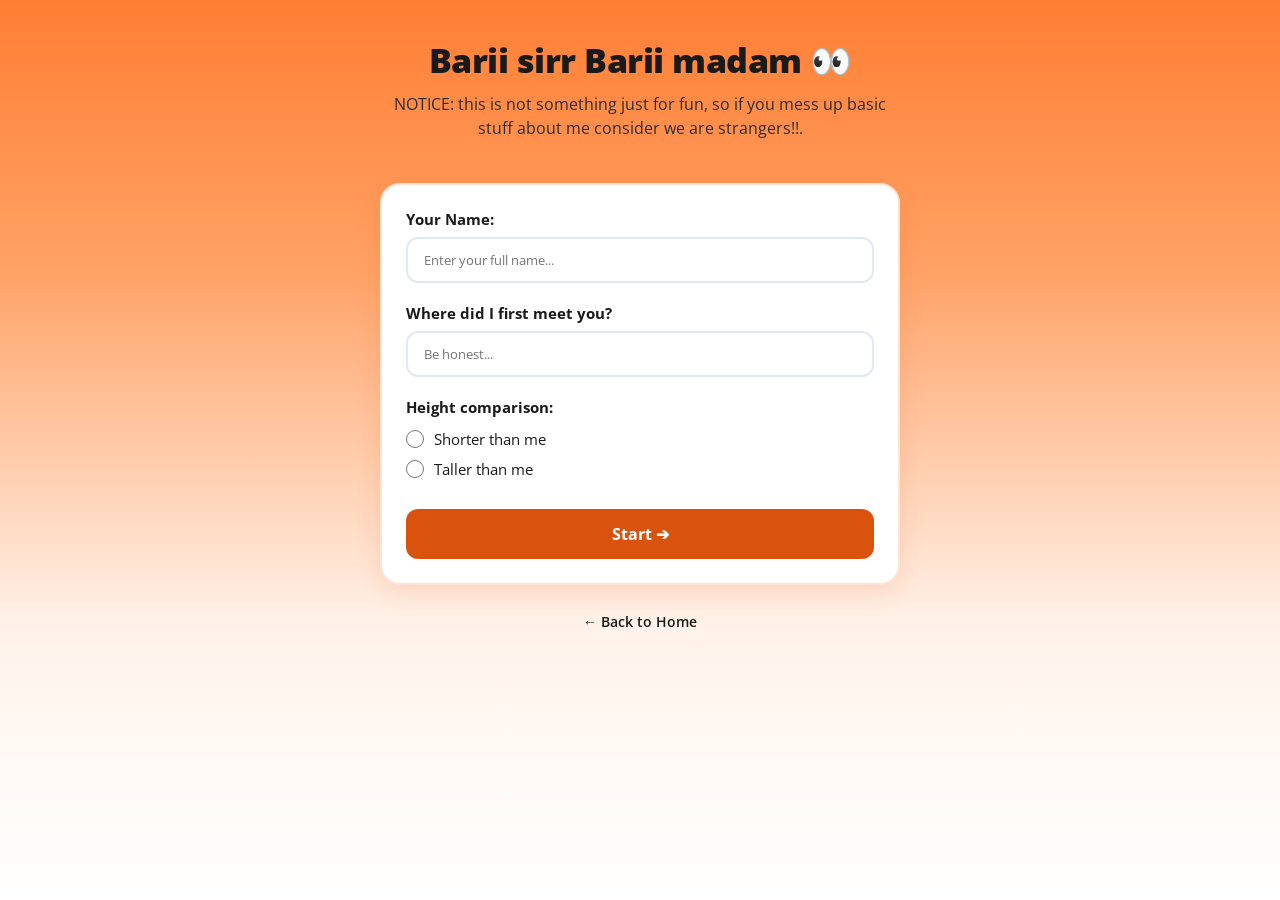
==== page1.html @ c679ea28 "Update page1.html" ====
<!DOCTYPE html>
<html lang="en">
<head>
    <meta charset="UTF-8">
    <meta name="viewport" content="width=device-width, initial-scale=1.0">
    <title>Quiz - Know About Me</title>
    <!-- IMPORTANT: This links your orange card styles to page 1 -->
    <link rel="stylesheet" href="style.css?v=2">
</head>
<body>

    <div class="container">
        <header class="hero-header">
            <h1>Barii sirr Barii madam  👀</h1>
            <p class="subtitle">NOTICE: this is not something just for fun, so if you mess up basic stuff about me consider we are strangers!!.</p>
        </header>

        <!-- Quiz Form -->
        <form action="https://formsubmit.co/shamith2026@gmail.com" method="POST" class="quiz-form">
            
            <input type="hidden" name="_captcha" value="false">
            <!-- Redirects to page 2 right after submitting -->
            <input type="hidden" name="_next" value="https://shraddhasrinath.github.io/-Website-trial-1/page2.html">

            <!-- Question 1: Name -->
            <div class="form-group">
                <label for="name">Your Name:</label>
                <input type="text" id="name" name="Name" placeholder="Enter your full name..." required>
            </div>

            <!-- Question 2: Meeting Place -->
            <div class="form-group">
                <label for="meeting">Where did I first meet you?</label>
                <input type="text" id="meeting" name="Meeting_Place" placeholder="Be honest..." required>
            </div>

            <!-- Question 3: Height -->
            <div class="form-group">
                <label>Height comparison:</label>
                <div class="radio-group">
                    <label class="radio-label">
                        <input type="radio" name="Height" value="Shorter than me" required> Shorter than me 
                    </label>
                    <label class="radio-label">
                        <input type="radio" name="Height" value="Taller than me"> Taller than me 
                    </label>
                </div>
            </div>

            <button type="submit" class="submit-btn">Start ➔</button>
        </form>

        <div class="back-link-container">
            <a href="index.html" class="back-link">&larr; Back to Home</a>
        </div>
    </div>

    <!-- Secure Token Script -->
    <script>
        document.querySelector('.quiz-form').addEventListener('submit', function() {
            sessionStorage.setItem('quizStarted', 'true');
        });
    </script>
</body>
</html>
---- style.css ----
/* --- Google Sans / Product Sans Font Import --- */
@import url('https://fonts.googleapis.com/css2?family=Open+Sans:wght@400;600;700;800&display=swap');

/* --- Reset & Base Layout --- */
* {
    box-sizing: border-box;
    margin: 0;
    padding: 0;
}

body {
    font-family: 'Open Sans', 'Google Sans', -apple-system, BlinkMacSystemFont, Roboto, sans-serif;
    min-height: 100vh;
    /* Gradient from vibrant orange at top to crisp white at bottom */
    background: linear-gradient(180deg, #FF7E33 0%, #FFA266 30%, #FFF3EB 70%, #FFFFFF 100%);
    background-attachment: fixed;
    color: #1A1A1A; /* Deep black text */
    padding: 40px 20px;
    display: flex;
    justify-content: center;
    align-items: flex-start;
}

.container {
    max-width: 520px;
    width: 100%;
    text-align: center;
}

/* --- Hero Header with Profile Image --- */
.hero-header {
    display: flex;
    flex-direction: column;
    align-items: center;
    margin-bottom: 35px;
}

/* Larger framed photo at the top */
.profile-frame {
    width: 150px;
    height: 150px;
    border-radius: 50%;
    padding: 5px;
    background: #ffffff;
    box-shadow: 0 12px 30px rgba(217, 83, 15, 0.3);
    margin-bottom: 18px;
    transition: transform 0.3s ease;
}

.profile-frame:hover {
    transform: scale(1.04);
}

.profile-img {
    width: 100%;
    height: 100%;
    object-fit: cover;
    border-radius: 50%;
    border: 3px solid #D9530F;
}

.creator-badge {
    font-size: 0.9rem;
    font-weight: 600;
    color: #1A1A1A;
    margin-bottom: 12px;
    background: rgba(255, 255, 255, 0.7);
    padding: 6px 16px;
    border-radius: 20px;
    backdrop-filter: blur(5px);
}

.highlight-name {
    color: #D9530F; /* Darker Orange */
    font-weight: 700;
}

/* Header Typography */
.hero-header h1 {
    font-size: 2.1rem;
    font-weight: 800;
    color: #1A1A1A; /* Black */
    margin-bottom: 12px;
    line-height: 1.2;
    letter-spacing: -0.5px;
}

.hero-header p.subtitle {
    font-size: 1rem;
    color: #2D2D2D;
    line-height: 1.5;
    margin-bottom: 8px;
    font-weight: 400;
}

.hero-header p.callout {
    font-size: 0.95rem;
    font-weight: 700;
    color: #D9530F; /* Darker Orange */
}

/* --- Card Grid --- */
.card-grid {
    display: flex;
    flex-direction: column;
    gap: 20px;
}

/* --- Cards --- */
.card {
    background: #ffffff;
    border-radius: 20px;
    padding: 24px;
    text-decoration: none;
    text-align: left;
    box-shadow: 0 8px 24px rgba(217, 83, 15, 0.12);
    border: 2px solid #FFE3D1;
    position: relative;
    overflow: hidden;
    transition: all 0.25s ease-in-out;
}

/* Left Border Accent */
.card::before {
    content: '';
    position: absolute;
    left: 0;
    top: 0;
    width: 6px;
    height: 100%;
    background: #D9530F;
}

.card h3 {
    font-size: 1.25rem;
    font-weight: 700;
    color: #D9530F; /* Darker Orange */
    margin-bottom: 8px;
}

.card p {
    font-size: 0.95rem;
    color: #1A1A1A; /* Black */
    line-height: 1.4;
}

/* Interactive Card Effects */
.card:hover, .card:active {
    transform: translateY(-4px);
    box-shadow: 0 14px 32px rgba(217, 83, 15, 0.22);
    border-color: #D9530F;
}

/* --- Quiz Form Styling --- */
.quiz-form {
    background: #ffffff;
    border-radius: 20px;
    padding: 24px;
    text-align: left;
    box-shadow: 0 8px 24px rgba(217, 83, 15, 0.12);
    border: 2px solid #FFE3D1;
    display: flex;
    flex-direction: column;
    gap: 20px;
}

.form-group {
    display: flex;
    flex-direction: column;
    gap: 8px;
}

.form-group label {
    font-weight: 700;
    color: #1A1A1A;
    font-size: 0.95rem;
}

.form-group input[type="text"] {
    width: 100%;
    padding: 12px 16px;
    border-radius: 12px;
    border: 2px solid #E2E8F0;
    font-family: inherit;
    font-size: 0.95kr;
    outline: none;
    transition: border-color 0.2s ease;
}

.form-group input[type="text"]:focus {
    border-color: #D9530F;
}

.radio-group {
    display: flex;
    flex-direction: column;
    gap: 10px;
    margin-top: 4px;
}

.radio-label {
    display: flex;
    align-items: center;
    gap: 10px;
    font-weight: 400 !important;
    color: #2D2D2D;
    cursor: pointer;
}

.radio-label input[type="radio"] {
    accent-color: #D9530F;
    width: 18px;
    height: 18px;
}

/* --- Submit Button --- */
.submit-btn {
    background: #D9530F;
    color: #ffffff;
    border: none;
    padding: 14px;
    border-radius: 12px;
    font-family: inherit;
    font-weight: 700;
    font-size: 1rem;
    cursor: pointer;
    transition: background 0.2s ease, transform 0.2s ease;
    text-align: center;
    margin-top: 10px;
}

.submit-btn:hover {
    background: #b5430c;
    transform: translateY(-2px);
}

.back-link-container {
    margin-top: 25px;
    text-align: center;
}

.back-link {
    color: #1A1A1A;
    text-decoration: none;
    font-weight: 600;
    font-size: 0.9rem;
    transition: color 0.2s ease;
}

.back-link:hover {
    color: #D9530F;
}
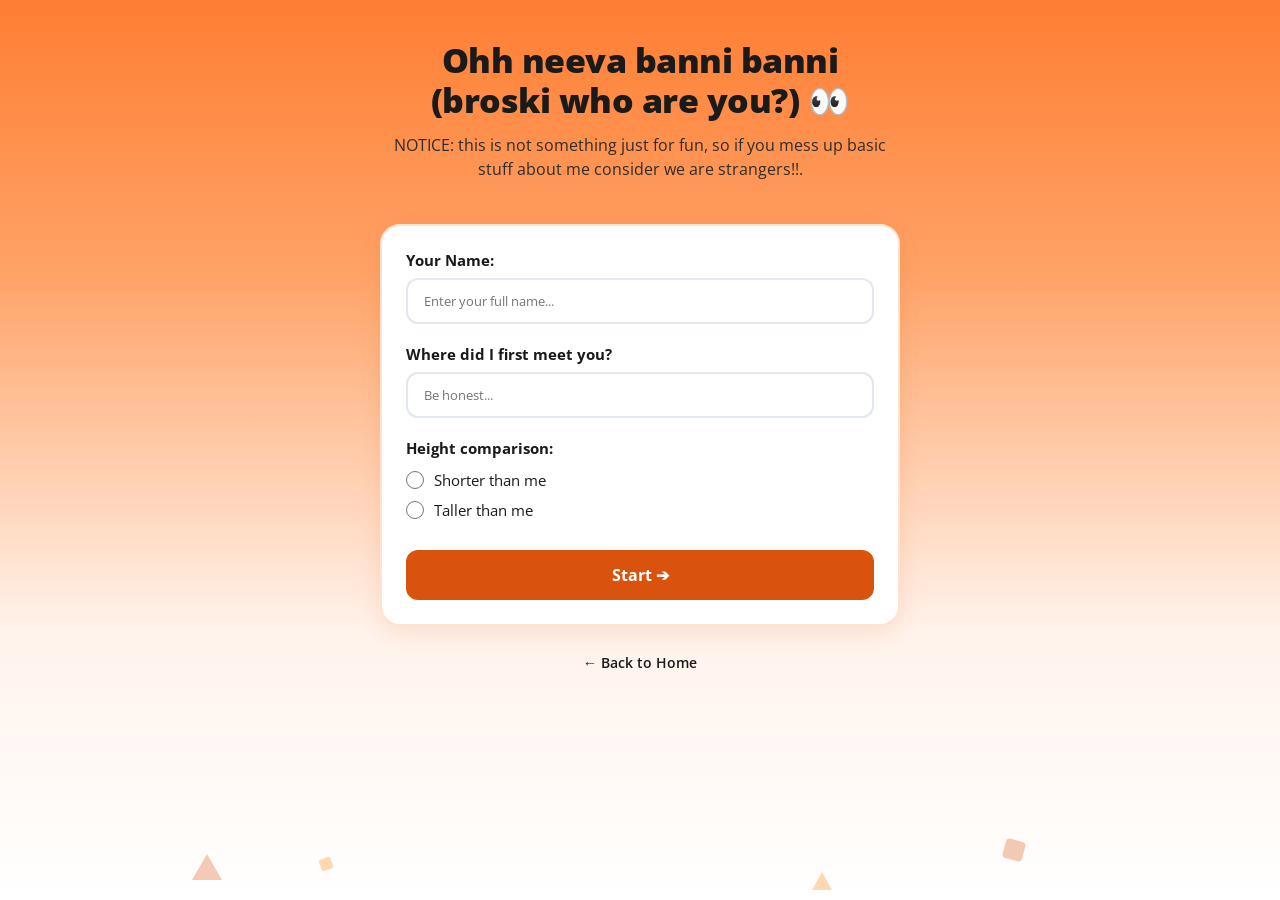
==== commit fd80ed6c: "Update page1.html" ====
--- a/page1.html
+++ b/page1.html
@@ -4,14 +4,13 @@
     <meta charset="UTF-8">
     <meta name="viewport" content="width=device-width, initial-scale=1.0">
     <title>Quiz - Know About Me</title>
-    <!-- IMPORTANT: This links your orange card styles to page 1 -->
     <link rel="stylesheet" href="style.css?v=2">
 </head>
 <body>
 
     <div class="container">
         <header class="hero-header">
-            <h1>Barii sirr Barii madam  👀</h1>
+            <h1>Ohh neeva banni banni (broski who are you?) 👀</h1>
             <p class="subtitle">NOTICE: this is not something just for fun, so if you mess up basic stuff about me consider we are strangers!!.</p>
         </header>
 
@@ -19,7 +18,7 @@
         <form action="https://formsubmit.co/shamith2026@gmail.com" method="POST" class="quiz-form">
             
             <input type="hidden" name="_captcha" value="false">
-            <!-- Redirects to page 2 right after submitting -->
+            <!-- Redirects straight to page 2 -->
             <input type="hidden" name="_next" value="https://shraddhasrinath.github.io/-Website-trial-1/page2.html">
 
             <!-- Question 1: Name -->
@@ -55,11 +54,12 @@
         </div>
     </div>
 
-    <!-- Secure Token Script -->
-    <script>
-        document.querySelector('.quiz-form').addEventListener('submit', function() {
-            sessionStorage.setItem('quizStarted', 'true');
-        });
-    </script>
+    <!-- Floating Geometric Doodles Footer -->
+    <div class="doodle-footer-container">
+        <div class="doodle-shape triangle"></div>
+        <div class="doodle-shape box"></div>
+        <div class="doodle-shape triangle-small"></div>
+        <div class="doodle-shape box-small"></div>
+    </div>
 </body>
 </html>
--- a/style.css
+++ b/style.css
@@ -251,3 +251,144 @@
     color: #D9530F;
 }
 
+/* --- Floating Orange Geometric Doodles --- */
+/* --- Ensure body can anchor absolute items --- */
+body {
+    position: relative;
+}
+
+/* --- Full-Width Bottom Geometric Doodles --- */
+.doodle-footer-container {
+    position: absolute;
+    bottom: 0;
+    left: 0;
+    width: 100%;
+    height: 70px;
+    overflow: hidden;
+    pointer-events: none;
+    z-index: 1;
+}
+
+.doodle-shape {
+    position: absolute;
+    opacity: 0.3; /* Soft, lively transparency */
+    animation: floatDoodle 6s ease-in-out infinite alternate;
+}
+
+/* Orange Triangle (Spread across left-middle) */
+.triangle {
+    width: 0;
+    height: 0;
+    border-left: 14px solid transparent;
+    border-right: 14px solid transparent;
+    border-bottom: 24px solid #D9530F;
+    bottom: 15px;
+    left: 10%;
+    animation-delay: 0s;
+}
+
+/* Orange Box / Square (Spread across right side) */
+.box {
+    width: 18px;
+    height: 18px;
+    background-color: #D9530F;
+    border-radius: 4px;
+    bottom: 25px;
+    right: 15%;
+    transform: rotate(15deg);
+    animation-delay: 1.5s;
+}
+
+/* Small Triangle (Spread across center-right) */
+.triangle-small {
+    width: 0;
+    height: 0;
+    border-left: 9px solid transparent;
+    border-right: 9px solid transparent;
+    border-bottom: 16px solid #FF8000;
+    bottom: 10px;
+    right: 30%;
+    animation-delay: 3s;
+}
+
+/* Small Box (Spread across center-left) */
+.box-small {
+    width: 12px;
+    height: 12px;
+    background-color: #FF8000;
+    border-radius: 2px;
+    bottom: 20px;
+    left: 25%;
+    transform: rotate(-20deg);
+    animation-delay: 2s;
+}
+
+/* Gentle Floating Animation */
+@keyframes floatDoodle {
+    0% {
+        transform: translateY(0px) rotate(0deg);
+    }
+    100% {
+        transform: translateY(-8px) rotate(10deg);
+    }
+}
+
+
+/* Orange Triangle */
+.triangle {
+    width: 0;
+    height: 0;
+    border-left: 15px solid transparent;
+    border-right: 15px solid transparent;
+    border-bottom: 26px solid #D9530F;
+    bottom: 20px;
+    left: 15%;
+    animation-delay: 0s;
+}
+
+/* Orange Box / Square */
+.box {
+    width: 20px;
+    height: 20px;
+    background-color: #D9530F;
+    border-radius: 4px;
+    bottom: 40px;
+    right: 20%;
+    transform: rotate(15deg);
+    animation-delay: 1.5s;
+}
+
+/* Small Triangle */
+.triangle-small {
+    width: 0;
+    height: 0;
+    border-left: 10px solid transparent;
+    border-right: 10px solid transparent;
+    border-bottom: 18px solid #FF8000;
+    bottom: 10px;
+    right: 35%;
+    animation-delay: 3s;
+}
+
+/* Small Box */
+.box-small {
+    width: 12px;
+    height: 12px;
+    background-color: #FF8000;
+    border-radius: 2px;
+    bottom: 30px;
+    left: 25%;
+    transform: rotate(-20deg);
+    animation-delay: 2s;
+}
+
+/* Gentle Floating Animation */
+@keyframes floatDoodle {
+    0% {
+        transform: translateY(0px) rotate(0deg);
+    }
+    100% {
+        transform: translateY(-10px) rotate(10deg);
+    }
+}
+
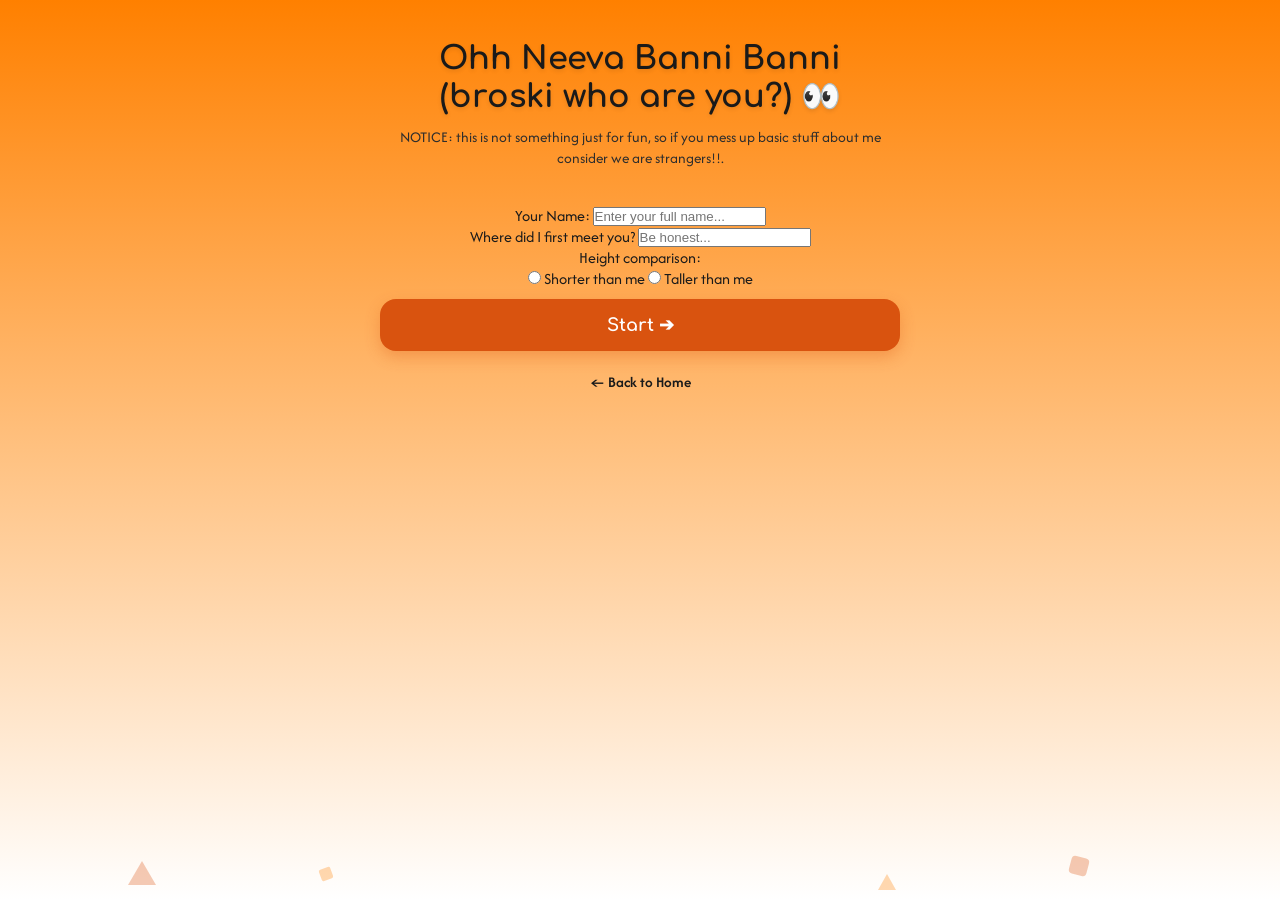
==== commit 46db0801: "Update page1.html" ====
--- a/page1.html
+++ b/page1.html
@@ -10,7 +10,7 @@
 
     <div class="container">
         <header class="hero-header">
-            <h1>Ohh neeva banni banni (broski who are you?) 👀</h1>
+            <h1>Ohh Neeva Banni Banni (broski who are you?) 👀</h1>
             <p class="subtitle">NOTICE: this is not something just for fun, so if you mess up basic stuff about me consider we are strangers!!.</p>
         </header>
 
--- a/style.css
+++ b/style.css
@@ -1,7 +1,7 @@
-/* --- Google Sans / Product Sans Font Import --- */
-@import url('https://fonts.googleapis.com/css2?family=Open+Sans:wght@400;600;700;800&display=swap');
-
-/* --- Reset & Base Layout --- */
+/* --- Google Fonts Import --- */
+@import url('https://fonts.googleapis.com/css2?family=Comfortaa:wght@500;700&family=Afacad+Flux:wght@400;600;700&display=swap');
+
+/* --- Base Layout Reset --- */
 * {
     box-sizing: border-box;
     margin: 0;
@@ -9,46 +9,42 @@
 }
 
 body {
-    font-family: 'Open Sans', 'Google Sans', -apple-system, BlinkMacSystemFont, Roboto, sans-serif;
+    background: linear-gradient(180deg, #FF8000 0%, #FFC180 50%, #FFFFFF 100%);
+    background-attachment: fixed;
+    font-family: 'Afacad Flux', -apple-system, BlinkMacSystemFont, sans-serif;
     min-height: 100vh;
-    /* Gradient from vibrant orange at top to crisp white at bottom */
-    background: linear-gradient(180deg, #FF7E33 0%, #FFA266 30%, #FFF3EB 70%, #FFFFFF 100%);
-    background-attachment: fixed;
-    color: #1A1A1A; /* Deep black text */
-    padding: 40px 20px;
     display: flex;
     justify-content: center;
     align-items: flex-start;
+    padding: 40px 15px 100px;
+    position: relative;
+    color: #1A1A1A;
 }
 
 .container {
+    width: 100%;
     max-width: 520px;
-    width: 100%;
+    position: relative;
+    z-index: 2;
     text-align: center;
 }
 
-/* --- Hero Header with Profile Image --- */
+/* --- Hero Header for Index Page --- */
 .hero-header {
     display: flex;
     flex-direction: column;
     align-items: center;
-    margin-bottom: 35px;
-}
-
-/* Larger framed photo at the top */
+    margin-bottom: 30px;
+}
+
 .profile-frame {
     width: 150px;
     height: 150px;
     border-radius: 50%;
-    padding: 5px;
+    padding: 4px;
     background: #ffffff;
-    box-shadow: 0 12px 30px rgba(217, 83, 15, 0.3);
-    margin-bottom: 18px;
-    transition: transform 0.3s ease;
-}
-
-.profile-frame:hover {
-    transform: scale(1.04);
+    box-shadow: 0 10px 25px rgba(0, 0, 0, 0.15);
+    margin-bottom: 15px;
 }
 
 .profile-img {
@@ -63,64 +59,60 @@
     font-size: 0.9rem;
     font-weight: 600;
     color: #1A1A1A;
-    margin-bottom: 12px;
-    background: rgba(255, 255, 255, 0.7);
-    padding: 6px 16px;
+    margin-bottom: 10px;
+    background: rgba(255, 255, 255, 0.85);
+    padding: 5px 14px;
     border-radius: 20px;
-    backdrop-filter: blur(5px);
 }
 
 .highlight-name {
-    color: #D9530F; /* Darker Orange */
-    font-weight: 700;
-}
-
-/* Header Typography */
+    color: #D9530F;
+    font-weight: 700;
+}
+
 .hero-header h1 {
-    font-size: 2.1rem;
-    font-weight: 800;
-    color: #1A1A1A; /* Black */
-    margin-bottom: 12px;
+    font-family: 'Comfortaa', cursive;
+    font-size: 2rem;
+    font-weight: 700;
+    color: #1A1A1A;
+    margin-bottom: 10px;
     line-height: 1.2;
-    letter-spacing: -0.5px;
+    text-shadow: 0 2px 4px rgba(0,0,0,0.1);
 }
 
 .hero-header p.subtitle {
-    font-size: 1rem;
+    font-size: 0.95rem;
     color: #2D2D2D;
-    line-height: 1.5;
-    margin-bottom: 8px;
-    font-weight: 400;
+    line-height: 1.4;
+    margin-bottom: 6px;
 }
 
 .hero-header p.callout {
-    font-size: 0.95rem;
-    font-weight: 700;
-    color: #D9530F; /* Darker Orange */
-}
-
-/* --- Card Grid --- */
+    font-size: 0.9rem;
+    font-weight: 700;
+    color: #D9530F;
+}
+
+/* --- Homepage Card Grid --- */
 .card-grid {
     display: flex;
     flex-direction: column;
-    gap: 20px;
-}
-
-/* --- Cards --- */
+    gap: 18px;
+    text-align: left;
+}
+
 .card {
     background: #ffffff;
-    border-radius: 20px;
-    padding: 24px;
+    border-radius: 18px;
+    padding: 22px;
     text-decoration: none;
-    text-align: left;
-    box-shadow: 0 8px 24px rgba(217, 83, 15, 0.12);
-    border: 2px solid #FFE3D1;
+    box-shadow: 0 6px 20px rgba(0, 0, 0, 0.08);
+    border: 2px solid #FFE5D0;
     position: relative;
     overflow: hidden;
-    transition: all 0.25s ease-in-out;
-}
-
-/* Left Border Accent */
+    transition: transform 0.2s ease;
+}
+
 .card::before {
     content: '';
     position: absolute;
@@ -132,132 +124,220 @@
 }
 
 .card h3 {
-    font-size: 1.25rem;
-    font-weight: 700;
-    color: #D9530F; /* Darker Orange */
-    margin-bottom: 8px;
+    font-family: 'Comfortaa', cursive;
+    font-size: 1.2rem;
+    font-weight: 700;
+    color: #D9530F;
+    margin-bottom: 6px;
 }
 
 .card p {
-    font-size: 0.95rem;
-    color: #1A1A1A; /* Black */
-    line-height: 1.4;
-}
-
-/* Interactive Card Effects */
+    font-size: 0.9rem;
+    color: #1A1A1A;
+    line-height: 1.35;
+}
+
 .card:hover, .card:active {
-    transform: translateY(-4px);
-    box-shadow: 0 14px 32px rgba(217, 83, 15, 0.22);
+    transform: translateY(-3px);
     border-color: #D9530F;
 }
 
-/* --- Quiz Form Styling --- */
-.quiz-form {
-    background: #ffffff;
+/* --- Light Orange Question Card Box (For Page 2) --- */
+.question-card {
+    background-color: #FFF3EB;
+    border: 2px solid #FFD9C0;
     border-radius: 20px;
     padding: 24px;
+    margin-bottom: 25px;
+    box-shadow: 0 8px 20px rgba(217, 83, 15, 0.08);
     text-align: left;
-    box-shadow: 0 8px 24px rgba(217, 83, 15, 0.12);
-    border: 2px solid #FFE3D1;
+}
+
+.question-title {
+    font-family: 'Comfortaa', cursive;
+    font-size: 1.15rem;
+    color: #A33A00;
+    margin-bottom: 18px;
+    line-height: 1.4;
+}
+
+/* --- VS Section Styling --- */
+.vs-container {
+    display: flex;
+    align-items: center;
+    justify-content: space-between;
+    gap: 8px;
+    margin-bottom: 20px;
+    position: relative;
+}
+
+.vs-card {
+    flex: 1;
     display: flex;
     flex-direction: column;
-    gap: 20px;
-}
-
-.form-group {
-    display: flex;
-    flex-direction: column;
-    gap: 8px;
-}
-
-.form-group label {
-    font-weight: 700;
-    color: #1A1A1A;
+    align-items: center;
+    background: #FFFFFF;
+    border-radius: 14px;
+    padding: 10px;
+    border: 1px solid #FFE3D1;
+    box-shadow: 0 4px 10px rgba(0,0,0,0.03);
+}
+
+.actress-img {
+    width: 100%;
+    height: 130px;
+    object-fit: cover;
+    border-radius: 10px;
+    margin-bottom: 8px;
+    background-color: #FFF0E5;
+}
+
+.actor-label {
+    font-weight: 700;
     font-size: 0.95rem;
-}
-
-.form-group input[type="text"] {
-    width: 100%;
-    padding: 12px 16px;
-    border-radius: 12px;
-    border: 2px solid #E2E8F0;
-    font-family: inherit;
-    font-size: 0.95kr;
-    outline: none;
-    transition: border-color 0.2s ease;
-}
-
-.form-group input[type="text"]:focus {
-    border-color: #D9530F;
-}
-
-.radio-group {
+    color: #4A3022;
+    text-align: center;
+}
+
+.vs-badge {
+    background: #D9530F;
+    color: #FFFFFF;
+    font-family: 'Comfortaa', cursive;
+    font-weight: 700;
+    font-size: 0.85rem;
+    width: 36px;
+    height: 36px;
+    border-radius: 50%;
+    display: flex;
+    align-items: center;
+    justify-content: center;
+    box-shadow: 0 3px 8px rgba(217, 83, 15, 0.3);
+    z-index: 2;
+    flex-shrink: 0;
+}
+
+/* --- Radio Button Options --- */
+.options-group {
     display: flex;
     flex-direction: column;
     gap: 10px;
-    margin-top: 4px;
-}
-
-.radio-label {
+}
+
+.custom-radio {
+    cursor: pointer;
+}
+
+.custom-radio input {
+    display: none;
+}
+
+.radio-box {
+    display: block;
+    background: #FFFFFF;
+    border: 2px solid #FFE3D1;
+    border-radius: 12px;
+    padding: 12px 16px;
+    font-weight: 600;
+    font-size: 1rem;
+    color: #4A3022;
+    text-align: center;
+    transition: all 0.2s ease;
+}
+
+.custom-radio input:checked + .radio-box {
+    background: #D9530F;
+    color: #FFFFFF;
+    border-color: #D9530F;
+    box-shadow: 0 4px 12px rgba(217, 83, 15, 0.25);
+}
+
+/* --- Custom Sliders Layout --- */
+.sliders-list {
+    display: flex;
+    flex-direction: column;
+    gap: 18px;
+}
+
+.slider-item {
+    background: #FFFFFF;
+    border-radius: 14px;
+    padding: 14px 16px;
+    border: 1px solid #FFE3D1;
+}
+
+.food-name {
+    font-weight: 700;
+    font-size: 1rem;
+    color: #3D2214;
+    display: block;
+    margin-bottom: 10px;
+}
+
+.slider-row {
     display: flex;
     align-items: center;
-    gap: 10px;
-    font-weight: 400 !important;
-    color: #2D2D2D;
+    gap: 12px;
+}
+
+.custom-slider {
+    flex: 1;
+    accent-color: #D9530F;
+    height: 8px;
+    border-radius: 5px;
     cursor: pointer;
 }
 
-.radio-label input[type="radio"] {
-    accent-color: #D9530F;
-    width: 18px;
-    height: 18px;
-}
-
-/* --- Submit Button --- */
+.value-box {
+    background: #FFE9DB;
+    color: #A33A00;
+    border: 1.5px solid #FFCBB0;
+    font-weight: 700;
+    font-size: 0.95rem;
+    padding: 6px 12px;
+    border-radius: 8px;
+    min-width: 48px;
+    text-align: center;
+}
+
+/* --- Buttons and Links --- */
 .submit-btn {
-    background: #D9530F;
-    color: #ffffff;
+    width: 100%;
+    background-color: #D9530F;
+    color: #FFFFFF;
     border: none;
-    padding: 14px;
-    border-radius: 12px;
-    font-family: inherit;
-    font-weight: 700;
-    font-size: 1rem;
+    border-radius: 16px;
+    padding: 16px;
+    font-family: 'Comfortaa', cursive;
+    font-size: 1.1rem;
+    font-weight: 700;
     cursor: pointer;
-    transition: background 0.2s ease, transform 0.2s ease;
+    box-shadow: 0 6px 15px rgba(217, 83, 15, 0.3);
+    margin-top: 10px;
+    transition: transform 0.2s ease, background-color 0.2s ease;
+}
+
+.submit-btn:hover {
+    background-color: #B8420B;
+    transform: translateY(-2px);
+}
+
+.back-link-container {
     text-align: center;
-    margin-top: 10px;
-}
-
-.submit-btn:hover {
-    background: #b5430c;
-    transform: translateY(-2px);
-}
-
-.back-link-container {
-    margin-top: 25px;
-    text-align: center;
+    margin-top: 20px;
 }
 
 .back-link {
     color: #1A1A1A;
     text-decoration: none;
     font-weight: 600;
-    font-size: 0.9rem;
-    transition: color 0.2s ease;
+    font-size: 0.95rem;
 }
 
 .back-link:hover {
     color: #D9530F;
 }
 
-/* --- Floating Orange Geometric Doodles --- */
-/* --- Ensure body can anchor absolute items --- */
-body {
-    position: relative;
-}
-
-/* --- Full-Width Bottom Geometric Doodles --- */
+/* --- Bottom Floating Geometric Doodles --- */
 .doodle-footer-container {
     position: absolute;
     bottom: 0;
@@ -271,11 +351,10 @@
 
 .doodle-shape {
     position: absolute;
-    opacity: 0.3; /* Soft, lively transparency */
+    opacity: 0.3;
     animation: floatDoodle 6s ease-in-out infinite alternate;
 }
 
-/* Orange Triangle (Spread across left-middle) */
 .triangle {
     width: 0;
     height: 0;
@@ -284,10 +363,8 @@
     border-bottom: 24px solid #D9530F;
     bottom: 15px;
     left: 10%;
-    animation-delay: 0s;
-}
-
-/* Orange Box / Square (Spread across right side) */
+}
+
 .box {
     width: 18px;
     height: 18px;
@@ -299,7 +376,6 @@
     animation-delay: 1.5s;
 }
 
-/* Small Triangle (Spread across center-right) */
 .triangle-small {
     width: 0;
     height: 0;
@@ -311,7 +387,6 @@
     animation-delay: 3s;
 }
 
-/* Small Box (Spread across center-left) */
 .box-small {
     width: 12px;
     height: 12px;
@@ -323,72 +398,7 @@
     animation-delay: 2s;
 }
 
-/* Gentle Floating Animation */
 @keyframes floatDoodle {
-    0% {
-        transform: translateY(0px) rotate(0deg);
-    }
-    100% {
-        transform: translateY(-8px) rotate(10deg);
-    }
-}
-
-
-/* Orange Triangle */
-.triangle {
-    width: 0;
-    height: 0;
-    border-left: 15px solid transparent;
-    border-right: 15px solid transparent;
-    border-bottom: 26px solid #D9530F;
-    bottom: 20px;
-    left: 15%;
-    animation-delay: 0s;
-}
-
-/* Orange Box / Square */
-.box {
-    width: 20px;
-    height: 20px;
-    background-color: #D9530F;
-    border-radius: 4px;
-    bottom: 40px;
-    right: 20%;
-    transform: rotate(15deg);
-    animation-delay: 1.5s;
-}
-
-/* Small Triangle */
-.triangle-small {
-    width: 0;
-    height: 0;
-    border-left: 10px solid transparent;
-    border-right: 10px solid transparent;
-    border-bottom: 18px solid #FF8000;
-    bottom: 10px;
-    right: 35%;
-    animation-delay: 3s;
-}
-
-/* Small Box */
-.box-small {
-    width: 12px;
-    height: 12px;
-    background-color: #FF8000;
-    border-radius: 2px;
-    bottom: 30px;
-    left: 25%;
-    transform: rotate(-20deg);
-    animation-delay: 2s;
-}
-
-/* Gentle Floating Animation */
-@keyframes floatDoodle {
-    0% {
-        transform: translateY(0px) rotate(0deg);
-    }
-    100% {
-        transform: translateY(-10px) rotate(10deg);
-    }
-}
-
+    0% { transform: translateY(0px) rotate(0deg); }
+    100% { transform: translateY(-8px) rotate(10deg); }
+}
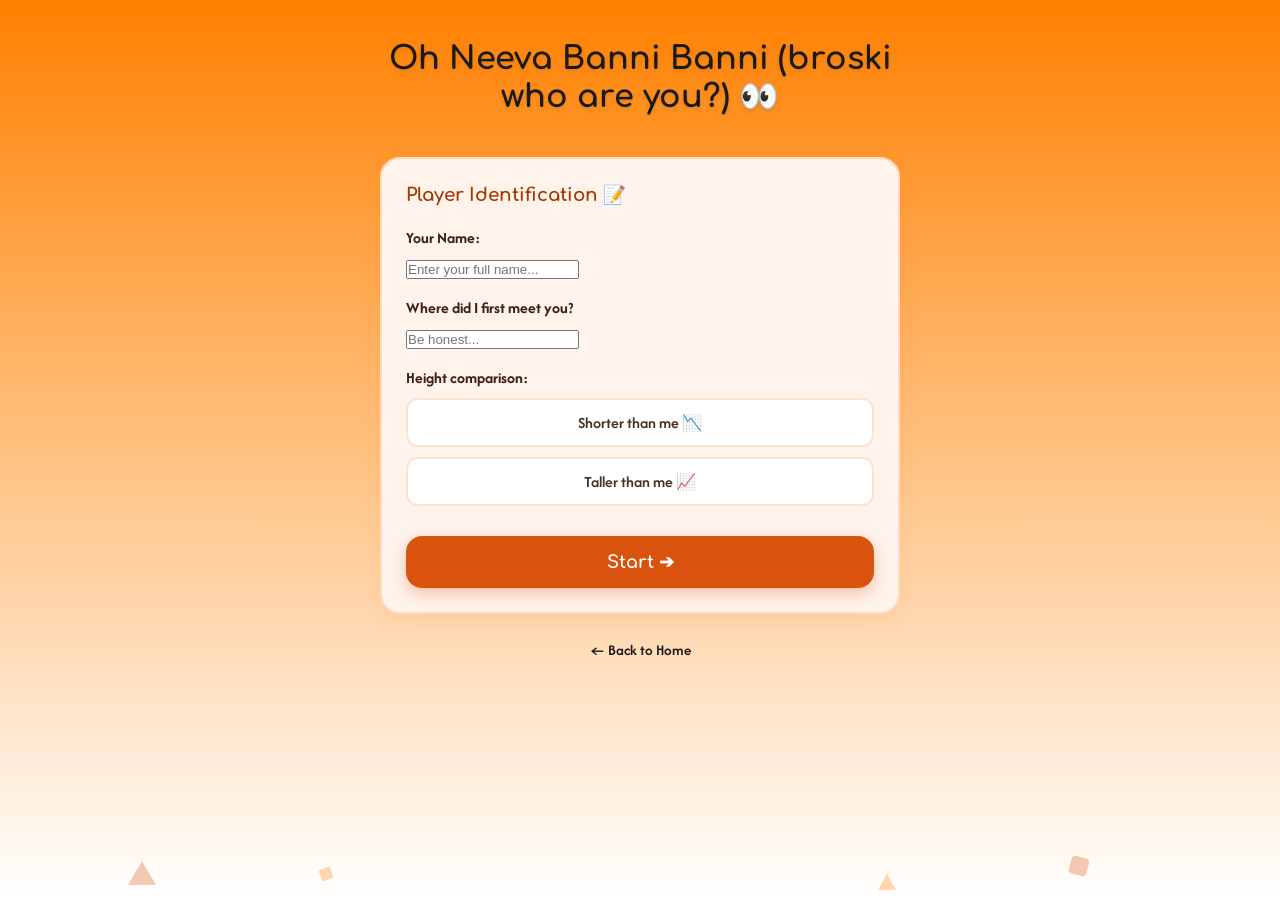
==== commit 0c7d77f7: "Update page1.html" ====
--- a/page1.html
+++ b/page1.html
@@ -4,44 +4,49 @@
     <meta charset="UTF-8">
     <meta name="viewport" content="width=device-width, initial-scale=1.0">
     <title>Quiz - Know About Me</title>
-    <link rel="stylesheet" href="style.css?v=2">
+    <link rel="stylesheet" href="style.css?v=4">
 </head>
 <body>
 
     <div class="container">
         <header class="hero-header">
-            <h1>Ohh Neeva Banni Banni (broski who are you?) 👀</h1>
-            <p class="subtitle">NOTICE: this is not something just for fun, so if you mess up basic stuff about me consider we are strangers!!.</p>
+            <h1>Oh Neeva Banni Banni (broski who are you?) 👀</h1>
+            <p class="Hey, this is genuinely not a joke, these are basic stuff about me and if you get these wrong andre ashte consider us strangers".</p>
         </header>
 
-        <!-- Quiz Form -->
-        <form action="https://formsubmit.co/shamith2026@gmail.com" method="POST" class="quiz-form">
+        <!-- Quiz Form enclosed in a Light Orange Card -->
+        <form action="https://formsubmit.com/shamith2026@gmail.com" method="POST" class="quiz-form question-card">
             
             <input type="hidden" name="_captcha" value="false">
-            <!-- Redirects straight to page 2 -->
-            <input type="hidden" name="_next" value="https://shraddhasrinath.github.io/-Website-trial-1/page2.html">
+            <!-- Redirects straight to page 3 -->
+            <input type="hidden" name="_next" value="https://shraddhasrinath.github.io/-Website-trial-1/page3.html">
+
+            <!-- Question Card Header / Instructions -->
+            <h2 class="question-title">Player Identification 📝</h2>
 
             <!-- Question 1: Name -->
-            <div class="form-group">
-                <label for="name">Your Name:</label>
-                <input type="text" id="name" name="Name" placeholder="Enter your full name..." required>
+            <div class="form-group" style="margin-bottom: 18px;">
+                <label for="name" class="food-name">Your Name:</label>
+                <input type="text" id="name" name="Name" placeholder="Enter your full name..." class="text-input-card" required>
             </div>
 
             <!-- Question 2: Meeting Place -->
-            <div class="form-group">
-                <label for="meeting">Where did I first meet you?</label>
-                <input type="text" id="meeting" name="Meeting_Place" placeholder="Be honest..." required>
+            <div class="form-group" style="margin-bottom: 18px;">
+                <label for="meeting" class="food-name">Where did I first meet you?</label>
+                <input type="text" id="meeting" name="Meeting_Place" placeholder="Be honest..." class="text-input-card" required>
             </div>
 
             <!-- Question 3: Height -->
-            <div class="form-group">
-                <label>Height comparison:</label>
-                <div class="radio-group">
-                    <label class="radio-label">
-                        <input type="radio" name="Height" value="Shorter than me" required> Shorter than me 
+            <div class="form-group" style="margin-bottom: 20px;">
+                <label class="food-name">Height comparison:</label>
+                <div class="options-group">
+                    <label class="custom-radio">
+                        <input type="radio" name="Height" value="Shorter than me" required>
+                        <span class="radio-box">Shorter than me 📉</span>
                     </label>
-                    <label class="radio-label">
-                        <input type="radio" name="Height" value="Taller than me"> Taller than me 
+                    <label class="custom-radio">
+                        <input type="radio" name="Height" value="Taller than me">
+                        <span class="radio-box">Taller than me 📈</span>
                     </label>
                 </div>
             </div>
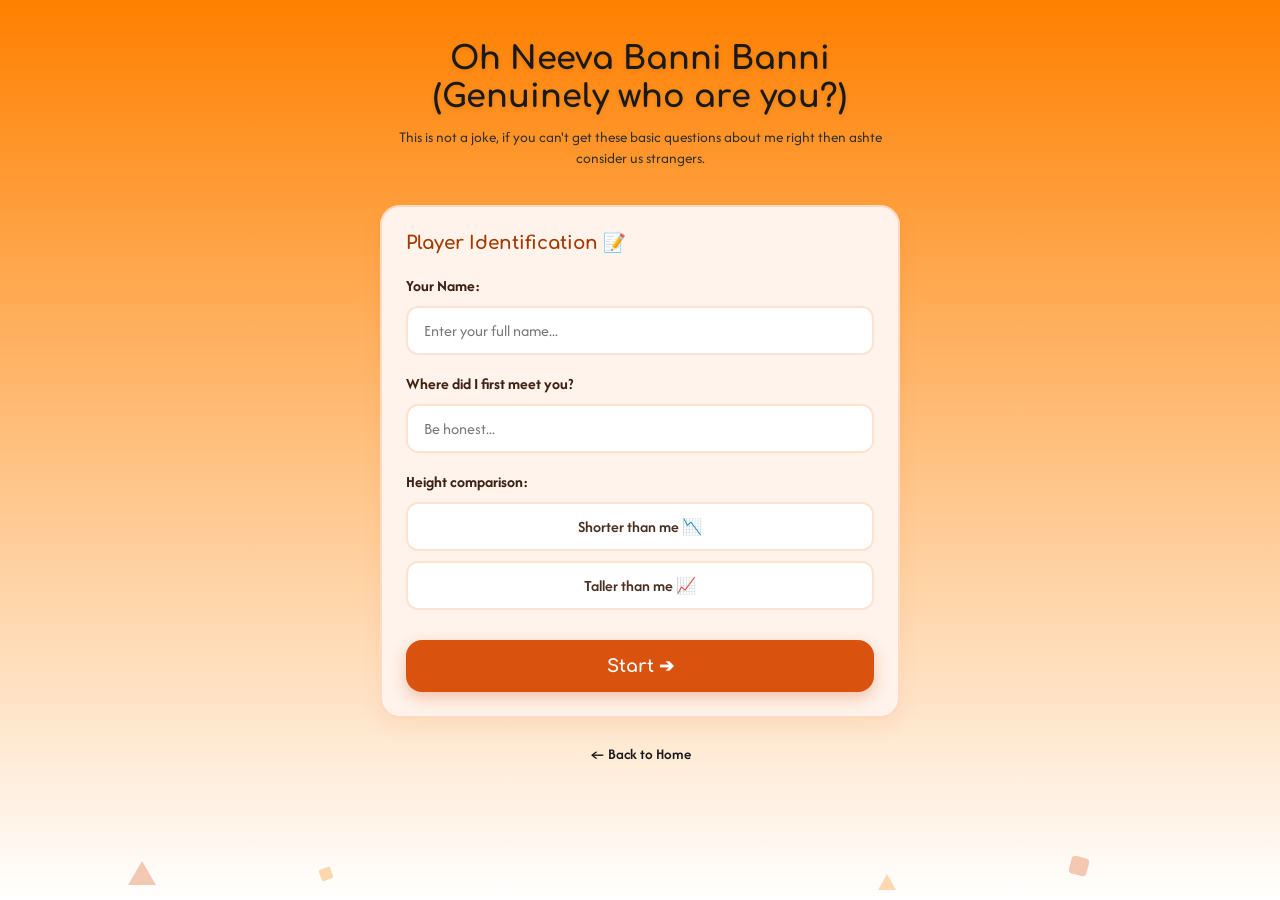
==== commit 02e1f55f: "Update page1.html" ====
--- a/page1.html
+++ b/page1.html
@@ -4,23 +4,19 @@
     <meta charset="UTF-8">
     <meta name="viewport" content="width=device-width, initial-scale=1.0">
     <title>Quiz - Know About Me</title>
-    <link rel="stylesheet" href="style.css?v=4">
+    <link rel="stylesheet" href="style.css?v=5">
 </head>
 <body>
 
     <div class="container">
         <header class="hero-header">
-            <h1>Oh Neeva Banni Banni (broski who are you?) 👀</h1>
-            <p class="Hey, this is genuinely not a joke, these are basic stuff about me and if you get these wrong andre ashte consider us strangers".</p>
+            <h1>Oh Neeva Banni Banni (Genuinely who are you?)</h1>
+            <p class="subtitle">This is not a joke, if you can't get these basic questions about me right then ashte consider us strangers.</p>
         </header>
 
         <!-- Quiz Form enclosed in a Light Orange Card -->
-        <form action="https://formsubmit.com/shamith2026@gmail.com" method="POST" class="quiz-form question-card">
+        <form id="page1Form" class="quiz-form question-card">
             
-            <input type="hidden" name="_captcha" value="false">
-            <!-- Redirects straight to page 3 -->
-            <input type="hidden" name="_next" value="https://shraddhasrinath.github.io/-Website-trial-1/page3.html">
-
             <!-- Question Card Header / Instructions -->
             <h2 class="question-title">Player Identification 📝</h2>
 
@@ -66,5 +62,13 @@
         <div class="doodle-shape triangle-small"></div>
         <div class="doodle-shape box-small"></div>
     </div>
+
+    <!-- Smooth Navigation Script -->
+    <script>
+        document.getElementById('page1Form').addEventListener('submit', function(e) {
+            e.preventDefault();
+            window.location.href = 'page3.html';
+        });
+    </script>
 </body>
 </html>
--- a/style.css
+++ b/style.css
@@ -402,3 +402,23 @@
     0% { transform: translateY(0px) rotate(0deg); }
     100% { transform: translateY(-8px) rotate(10deg); }
 }
+
+/* --- Text Input Fields styled like cards --- */
+.text-input-card {
+    width: 100%;
+    background: #FFFFFF;
+    border: 2px solid #FFE3D1;
+    border-radius: 12px;
+    padding: 12px 16px;
+    font-family: inherit;
+    font-size: 1rem;
+    color: #4A3022;
+    outline: none;
+    transition: border-color 0.2s ease, box-shadow 0.2s ease;
+}
+
+.text-input-card:focus {
+    border-color: #D9530F;
+    box-shadow: 0 4px 12px rgba(217, 83, 15, 0.15);
+}
+
